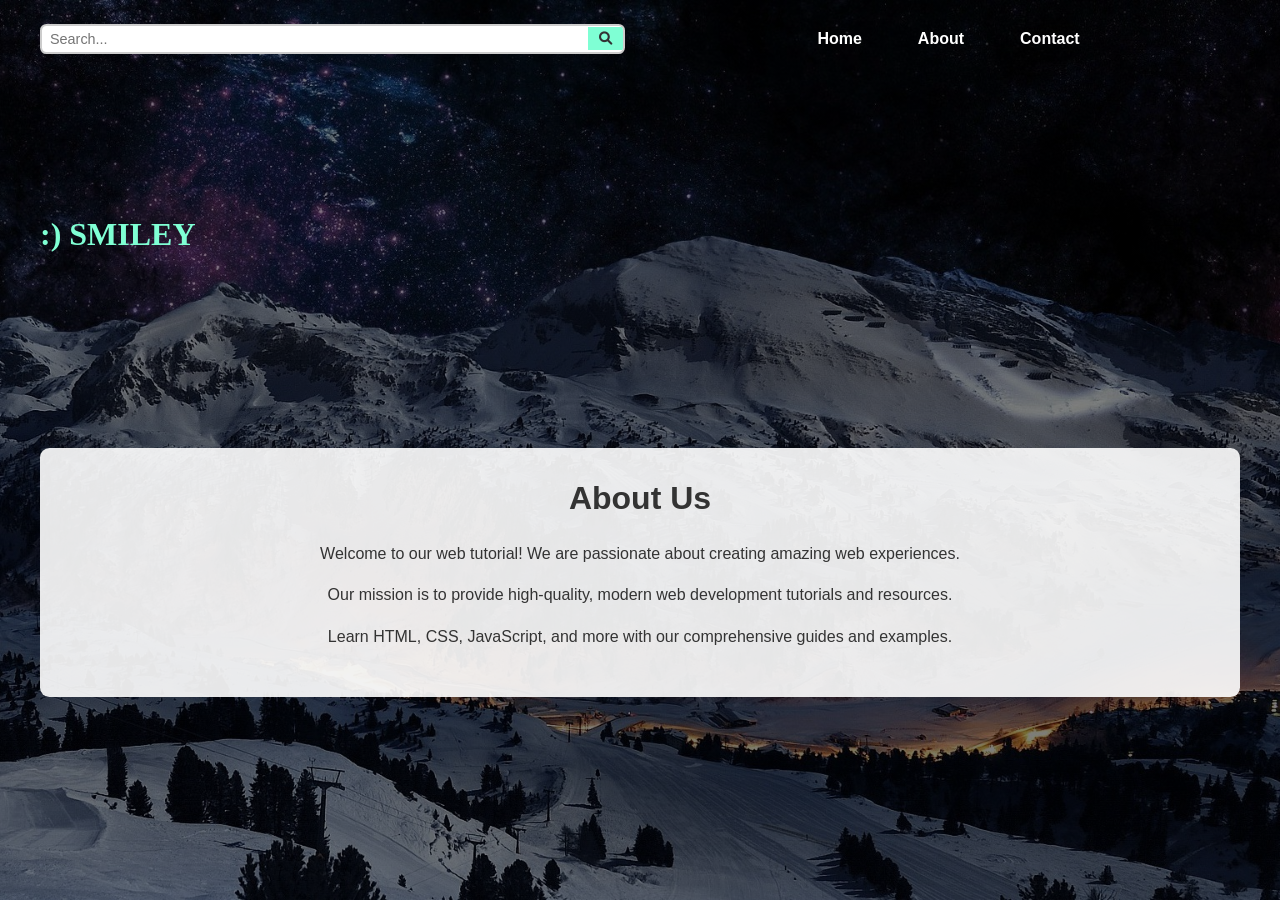
==== about.html @ 6f8d9c16 "fourth commit" ====
<!DOCTYPE html>
<html lang="en">
<head>
    <meta charset="UTF-8">
    <meta name="viewport" content="width=device-width, initial-scale=1.0">
    <title>About - Web Tutorial</title>
    <link rel="stylesheet" href="style.css">
    <link rel="stylesheet" href="https://cdnjs.cloudflare.com/ajax/libs/font-awesome/6.0.0/css/all.min.css">
</head>
<body>
    <div class="main">
        <div class="top-section">
            <div class="searchbox">
                <input type="text" placeholder="Search...">
                <button><i class="fas fa-search"></i></button>
            </div>
            <div class="menu">
                <ul>
                    <li><a href="index.html">Home</a></li>
                    <li><a href="about.html">About</a></li>
                    <li><a href="contact.html">Contact</a></li>
                </ul>
            </div>
        </div>
        <div class="navbar">
            <h2 class="logo">:) SMILEY</h2>
        </div>

        <div class="content">
            <h1>About Us</h1>
            <p>Welcome to our web tutorial! We are passionate about creating amazing web experiences.</p>
            <p>Our mission is to provide high-quality, modern web development tutorials and resources.</p>
            <p>Learn HTML, CSS, JavaScript, and more with our comprehensive guides and examples.</p>
        </div>
    </div>
</body>
</html>
---- style.css ----
* {
    margin: 0;
    padding: 0;
    box-sizing: border-box;
}

body {
    font-family: sans-serif;
    min-height: 100vh;
}

.main {
    width: 100%;
    min-height: 100vh;
    background: linear-gradient(to top, rgba(0, 0, 0, 0.5) 50%, rgba(0, 0, 0, 0.5) 50%), url('switzer.jpg');
    background-position: center;
    background-size: cover;
    background-repeat: no-repeat;
    background-attachment: fixed;

    display: grid;
    grid-template-rows: auto auto;
    gap: 1rem;
    align-items: start;
    justify-items: center;
    padding: 1.5rem;
}

.navbar {
    width: min(1200px, 100%);
    display: flex;
    justify-content: space-between;
    align-items: center;
    color: aquamarine;
}

.top-section {
    width: min(1200px, 100%);
    display: flex;
    justify-content: space-between;
    align-items: center;
    gap: 2rem;
}

.logo {
    font-size: 2rem;
    font-family: cursive;
    cursor: pointer;
}

.menu {
    width: min(1200px, 100%);
    display: flex;
    justify-content: center;
}

.menu ul {
    display: flex;
    align-items: center;
    gap: 1.5rem;
    list-style: none;
}

.menu a {
    color: white;
    text-decoration: none;
    font-weight: bold;
    padding: 0.6rem 1rem;
    border-radius: 0.4rem;
    transition: background-color 0.2s ease;
}

.menu a:hover,
.menu a:focus-visible {
    background-color: rgba(255, 255, 255, 0.2);
}

.searchbox {
    width: min(1200px, 100%);
    display: flex;
    justify-content: center;
    align-items: center;
    gap: 0; /* No gap between elements */
    border: 2px solid #ccc; /* Outer border for the whole component */
    border-radius: 0.4rem;
    overflow: hidden; /* Ensure rounded corners work */
    background-color: white; /* White background for input area */
}

.searchbox input {
    padding: 0.3rem 0.5rem; /* Half the padding */
    border: none; /* Remove all borders from input */
    border-radius: 0; /* Remove border radius */
    font-size: 0.9rem; /* Slightly smaller font */
    width: 100px; /* Half the width */
    outline: none;
    background-color: transparent; /* Transparent so container background shows */
    flex: 1; /* Make input take available space */
}

.searchbox button {
    padding: 0.3rem 0.5rem; /* Match input padding */
    border: none; /* Remove all borders from button */
    background-color: aquamarine;
    border-radius: 0; /* Remove border radius */
    cursor: pointer;
    color: #333;
    transition: background-color 0.2s ease;
    display: flex;
    align-items: center;
    justify-content: center;
    min-width: 35px; /* Smaller minimum width */
}

.searchbox button:hover,
.searchbox button:focus-visible {
    background-color: #7fffd4;
}

.login-panel {
    width: min(430px, 100%);
    background: rgba(255,255,255,0.9);
    border: 1px solid #ccc;
    border-radius: 0.6rem;
    padding: 1rem;
    text-align: center;
    color: #333;
    box-shadow: 0 4px 12px rgba(0,0,0,0.2);
}

.login-panel h3 {
    margin-bottom: 0.8rem;
    color: #333;
}

.login-form {
    display: grid;
    gap: 0.7rem;
}

.login-form label {
    font-size: 0.9rem;
    text-align: left;
}

.login-form input {
    width: 100%;
    padding: 0.55rem 0.65rem;
    border: 1px solid #999;
    border-radius: 0.35rem;
    font-size: 0.95rem;
}

.login-btn {
    background: aquamarine;
    color: #333;
    border: none;
    border-radius: 0.35rem;
    padding: 0.6rem 0.8rem;
    font-weight: bold;
    cursor: pointer;
    transition: background-color 0.2s ease;
}

.login-btn:hover,
.login-btn:focus {
    background-color: #7fffd4;
}

.login-note {
    margin-top: 0.6rem;
    font-size: 0.85rem;
}

.login-note a {
    text-decoration: none;
    color: blue;
}

.content {
    width: min(1200px, 100%);
    margin: 2rem auto;
    padding: 2rem;
    background: rgba(255, 255, 255, 0.9);
    border-radius: 0.6rem;
    color: #333;
    text-align: center;
}

.content h1 {
    margin-bottom: 1.5rem;
    color: #333;
}

.content p {
    margin-bottom: 1rem;
    line-height: 1.6;
}

.event-item, .video-item {
    background: rgba(255, 255, 255, 0.8);
    padding: 1.5rem;
    margin: 1rem 0;
    border-radius: 0.4rem;
    text-align: left;
}

.event-item h3, .video-item h3 {
    margin-bottom: 0.5rem;
    color: #333;
}

.video-grid {
    display: grid;
    grid-template-columns: repeat(auto-fit, minmax(300px, 1fr));
    gap: 1.5rem;
    margin-top: 2rem;
}

.contact-form {
    max-width: 500px;
    margin: 2rem auto;
}

.contact-form form {
    display: grid;
    gap: 1rem;
}

.contact-form label {
    font-weight: bold;
    text-align: left;
}

.contact-form input,
.contact-form textarea {
    padding: 0.75rem;
    border: 1px solid #ccc;
    border-radius: 0.3rem;
    font-size: 1rem;
}

.contact-form textarea {
    resize: vertical;
    min-height: 120px;
}

.contact-form button {
    background: aquamarine;
    color: #333;
    border: none;
    padding: 0.75rem;
    border-radius: 0.3rem;
    font-weight: bold;
    cursor: pointer;
    transition: background-color 0.2s ease;
}

.contact-form button:hover {
    background-color: #7fffd4;
}

.contact-info {
    margin-top: 3rem;
    text-align: center;
}

.contact-info h3 {
    margin-bottom: 1rem;
}

.contact-info p {
    margin: 0.5rem 0;
    display: flex;
    align-items: center;
    justify-content: center;
    gap: 0.5rem;
}

@media (max-width: 768px) {
    .main {
        grid-template-rows: auto auto;
        padding: 1rem;
    }

    .navbar,
    .top-section {
        width: 100%;
    }

    .top-section {
        flex-direction: column;
        gap: 1rem;
        align-items: center;
    }

    .menu ul {
        gap: 0.9rem;
        flex-wrap: wrap;
        justify-content: center;
    }

    .logo {
        font-size: 1.6rem;
    }

    .searchbox input {
        width: 75px; /* Smaller width for mobile */
    }

    ul li a:hove{
        color:aquamarine;
    }

}
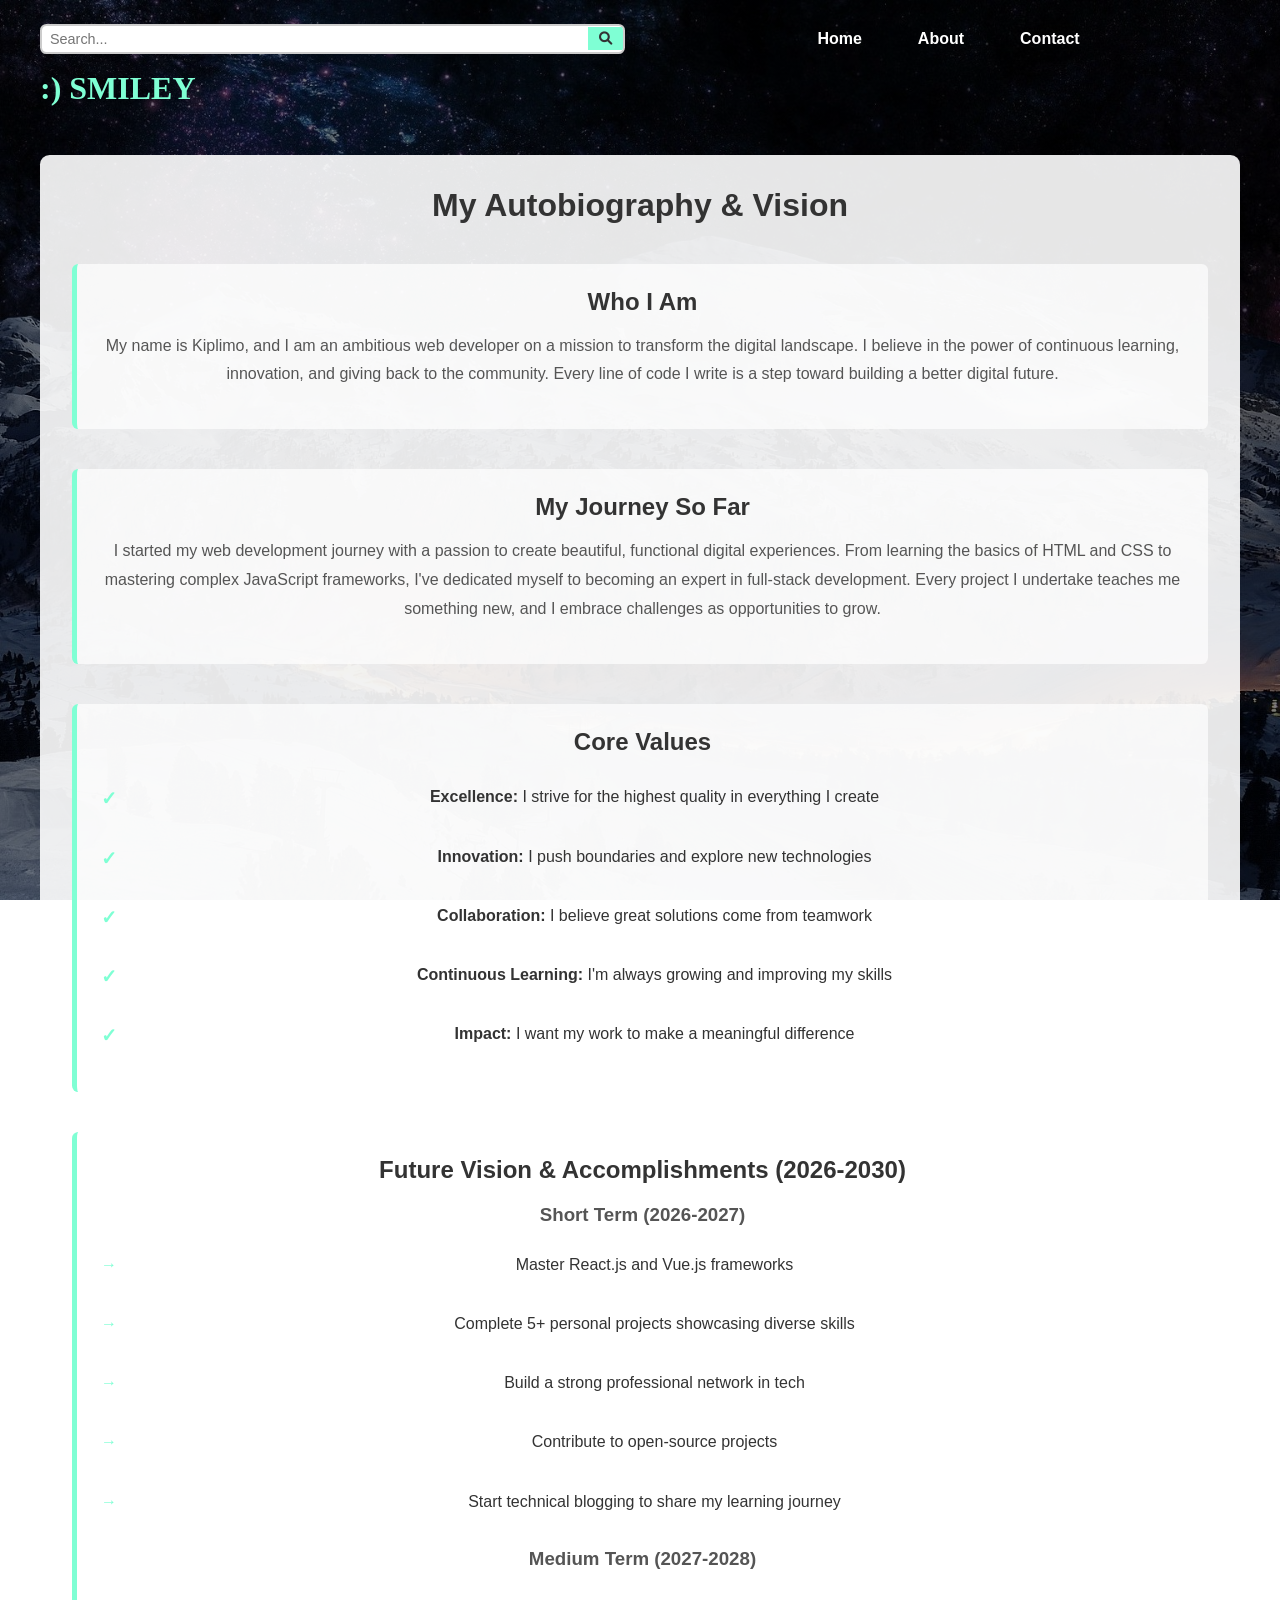
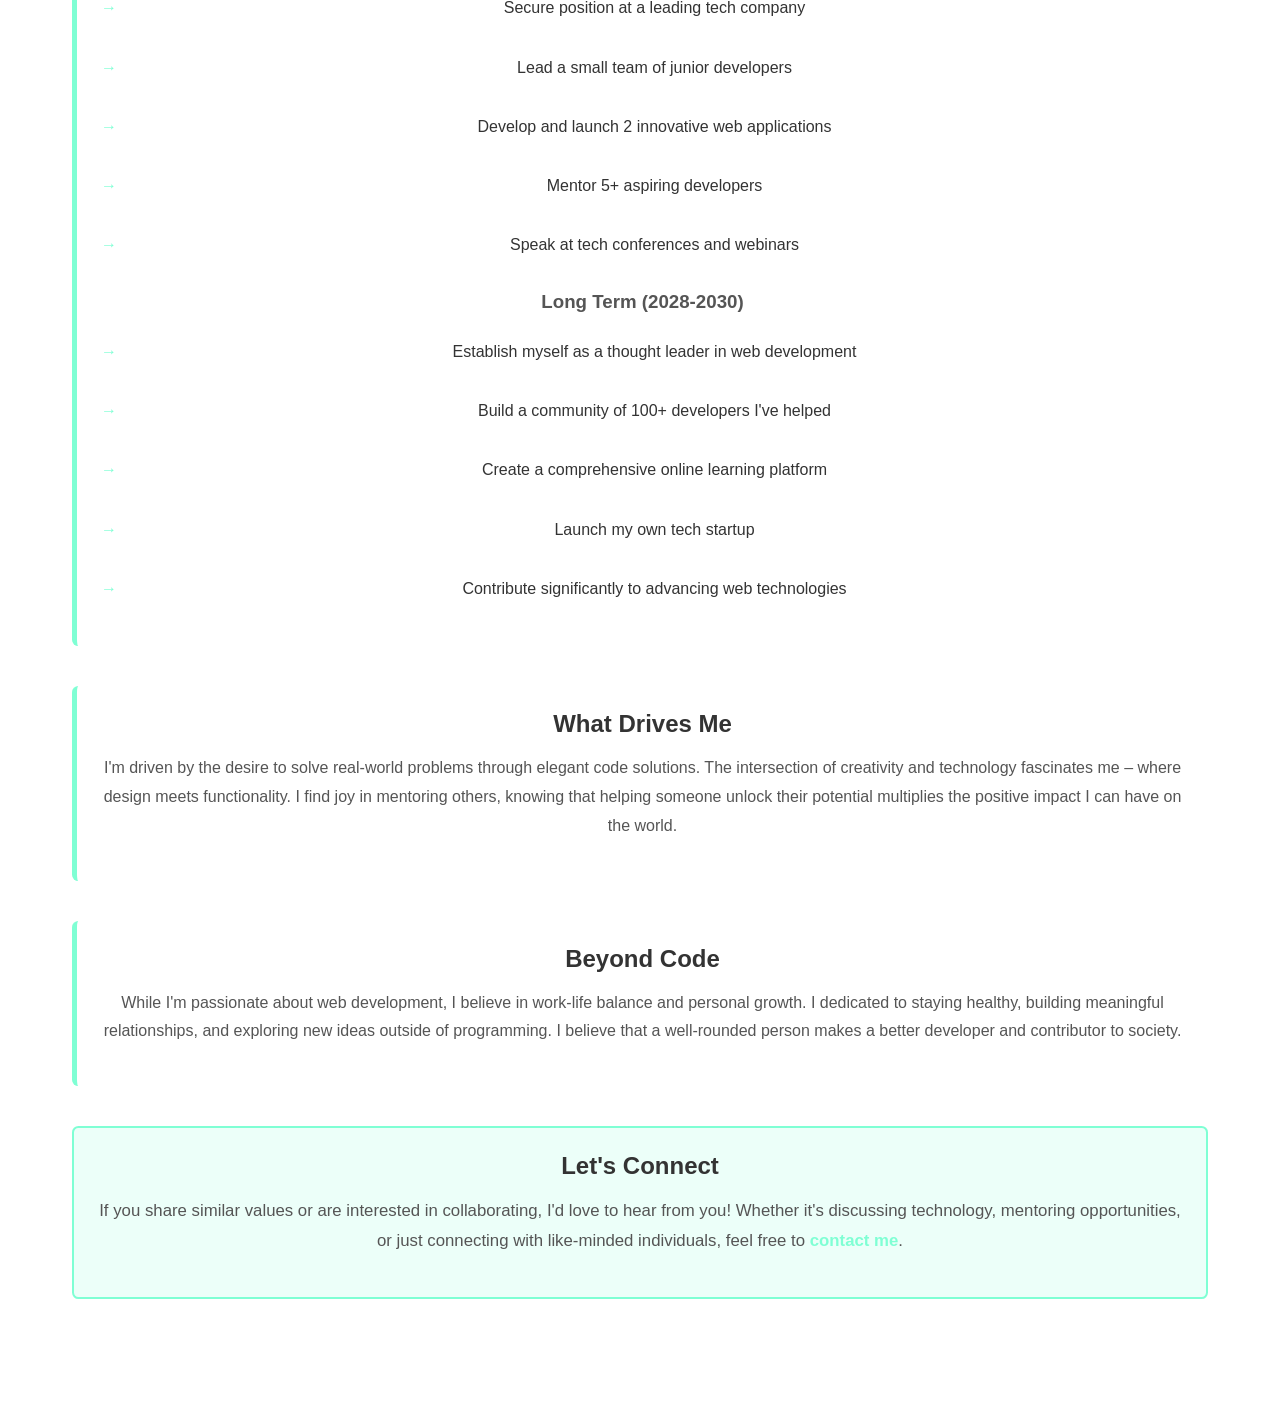
==== commit 8fdabfc2: "sixth commit" ====
--- a/about.html
+++ b/about.html
@@ -27,10 +27,73 @@
         </div>
 
         <div class="content">
-            <h1>About Us</h1>
-            <p>Welcome to our web tutorial! We are passionate about creating amazing web experiences.</p>
-            <p>Our mission is to provide high-quality, modern web development tutorials and resources.</p>
-            <p>Learn HTML, CSS, JavaScript, and more with our comprehensive guides and examples.</p>
+            <h1>My Autobiography & Vision</h1>
+            
+            <div class="bio-section">
+                <h2>Who I Am</h2>
+                <p>My name is Kiplimo, and I am an ambitious web developer on a mission to transform the digital landscape. I believe in the power of continuous learning, innovation, and giving back to the community. Every line of code I write is a step toward building a better digital future.</p>
+            </div>
+
+            <div class="bio-section">
+                <h2>My Journey So Far</h2>
+                <p>I started my web development journey with a passion to create beautiful, functional digital experiences. From learning the basics of HTML and CSS to mastering complex JavaScript frameworks, I've dedicated myself to becoming an expert in full-stack development. Every project I undertake teaches me something new, and I embrace challenges as opportunities to grow.</p>
+            </div>
+
+            <div class="bio-section">
+                <h2>Core Values</h2>
+                <ul class="values-list">
+                    <li><strong>Excellence:</strong> I strive for the highest quality in everything I create</li>
+                    <li><strong>Innovation:</strong> I push boundaries and explore new technologies</li>
+                    <li><strong>Collaboration:</strong> I believe great solutions come from teamwork</li>
+                    <li><strong>Continuous Learning:</strong> I'm always growing and improving my skills</li>
+                    <li><strong>Impact:</strong> I want my work to make a meaningful difference</li>
+                </ul>
+            </div>
+
+            <div class="bio-section">
+                <h2>Future Vision & Accomplishments (2026-2030)</h2>
+                <h3>Short Term (2026-2027)</h3>
+                <ul class="future-goals">
+                    <li>Master React.js and Vue.js frameworks</li>
+                    <li>Complete 5+ personal projects showcasing diverse skills</li>
+                    <li>Build a strong professional network in tech</li>
+                    <li>Contribute to open-source projects</li>
+                    <li>Start technical blogging to share my learning journey</li>
+                </ul>
+
+                <h3>Medium Term (2027-2028)</h3>
+                <ul class="future-goals">
+                    <li>Secure position at a leading tech company</li>
+                    <li>Lead a small team of junior developers</li>
+                    <li>Develop and launch 2 innovative web applications</li>
+                    <li>Mentor 5+ aspiring developers</li>
+                    <li>Speak at tech conferences and webinars</li>
+                </ul>
+
+                <h3>Long Term (2028-2030)</h3>
+                <ul class="future-goals">
+                    <li>Establish myself as a thought leader in web development</li>
+                    <li>Build a community of 100+ developers I've helped</li>
+                    <li>Create a comprehensive online learning platform</li>
+                    <li>Launch my own tech startup</li>
+                    <li>Contribute significantly to advancing web technologies</li>
+                </ul>
+            </div>
+
+            <div class="bio-section">
+                <h2>What Drives Me</h2>
+                <p>I'm driven by the desire to solve real-world problems through elegant code solutions. The intersection of creativity and technology fascinates me – where design meets functionality. I find joy in mentoring others, knowing that helping someone unlock their potential multiplies the positive impact I can have on the world.</p>
+            </div>
+
+            <div class="bio-section">
+                <h2>Beyond Code</h2>
+                <p>While I'm passionate about web development, I believe in work-life balance and personal growth. I dedicated to staying healthy, building meaningful relationships, and exploring new ideas outside of programming. I believe that a well-rounded person makes a better developer and contributor to society.</p>
+            </div>
+
+            <div class="bio-section closing">
+                <h2>Let's Connect</h2>
+                <p>If you share similar values or are interested in collaborating, I'd love to hear from you! Whether it's discussing technology, mentoring opportunities, or just connecting with like-minded individuals, feel free to <a href="contact.html">contact me</a>.</p>
+            </div>
         </div>
     </div>
 </body>
--- a/style.css
+++ b/style.css
@@ -277,6 +277,133 @@
     gap: 0.5rem;
 }
 
+.bio-summary {
+    text-align: left;
+    margin: 2rem 0;
+}
+
+.bio-summary h2 {
+    color: #333;
+    margin-bottom: 1rem;
+}
+
+.bio-summary h3 {
+    color: #555;
+    margin-top: 1.5rem;
+    margin-bottom: 0.8rem;
+}
+
+.bio-summary p {
+    line-height: 1.8;
+    margin-bottom: 1rem;
+    color: #555;
+}
+
+.bio-summary a {
+    color: aquamarine;
+    text-decoration: none;
+    font-weight: bold;
+}
+
+.bio-summary a:hover {
+    text-decoration: underline;
+}
+
+.achievements {
+    list-style: none;
+    padding-left: 0;
+    margin: 1.5rem 0;
+}
+
+.achievements li {
+    padding: 0.8rem 1.2rem;
+    margin: 0.5rem 0;
+    background: rgba(127, 255, 212, 0.1);
+    border-left: 4px solid aquamarine;
+    border-radius: 0.3rem;
+    font-size: 1.05rem;
+}
+
+.bio-section {
+    margin: 2.5rem 0;
+    padding: 1.5rem;
+    background: rgba(255, 255, 255, 0.7);
+    border-radius: 0.4rem;
+    border-left: 5px solid aquamarine;
+}
+
+.bio-section h2 {
+    color: #333;
+    margin-top: 0;
+    margin-bottom: 1rem;
+}
+
+.bio-section h3 {
+    color: #555;
+    margin-top: 1.3rem;
+    margin-bottom: 0.8rem;
+}
+
+.bio-section p {
+    line-height: 1.8;
+    color: #555;
+    margin-bottom: 1rem;
+}
+
+.bio-section a {
+    color: aquamarine;
+    text-decoration: none;
+    font-weight: bold;
+}
+
+.bio-section a:hover {
+    text-decoration: underline;
+}
+
+.values-list, .future-goals {
+    list-style: none;
+    padding-left: 0;
+}
+
+.values-list li, .future-goals li {
+    padding: 0.8rem 0;
+    padding-left: 1.5rem;
+    margin: 0.5rem 0;
+    position: relative;
+    line-height: 1.6;
+}
+
+.values-list li:before {
+    content: "✓";
+    position: absolute;
+    left: 0;
+    color: aquamarine;
+    font-weight: bold;
+    font-size: 1.2rem;
+}
+
+.future-goals li:before {
+    content: "→";
+    position: absolute;
+    left: 0;
+    color: aquamarine;
+    font-weight: bold;
+}
+
+.bio-section.closing {
+    background: rgba(127, 255, 212, 0.15);
+    text-align: center;
+    border: 2px solid aquamarine;
+}
+
+.bio-section.closing h2 {
+    color: #333;
+}
+
+.bio-section.closing p {
+    font-size: 1.05rem;
+}
+
 @media (max-width: 768px) {
     .main {
         grid-template-rows: auto auto;
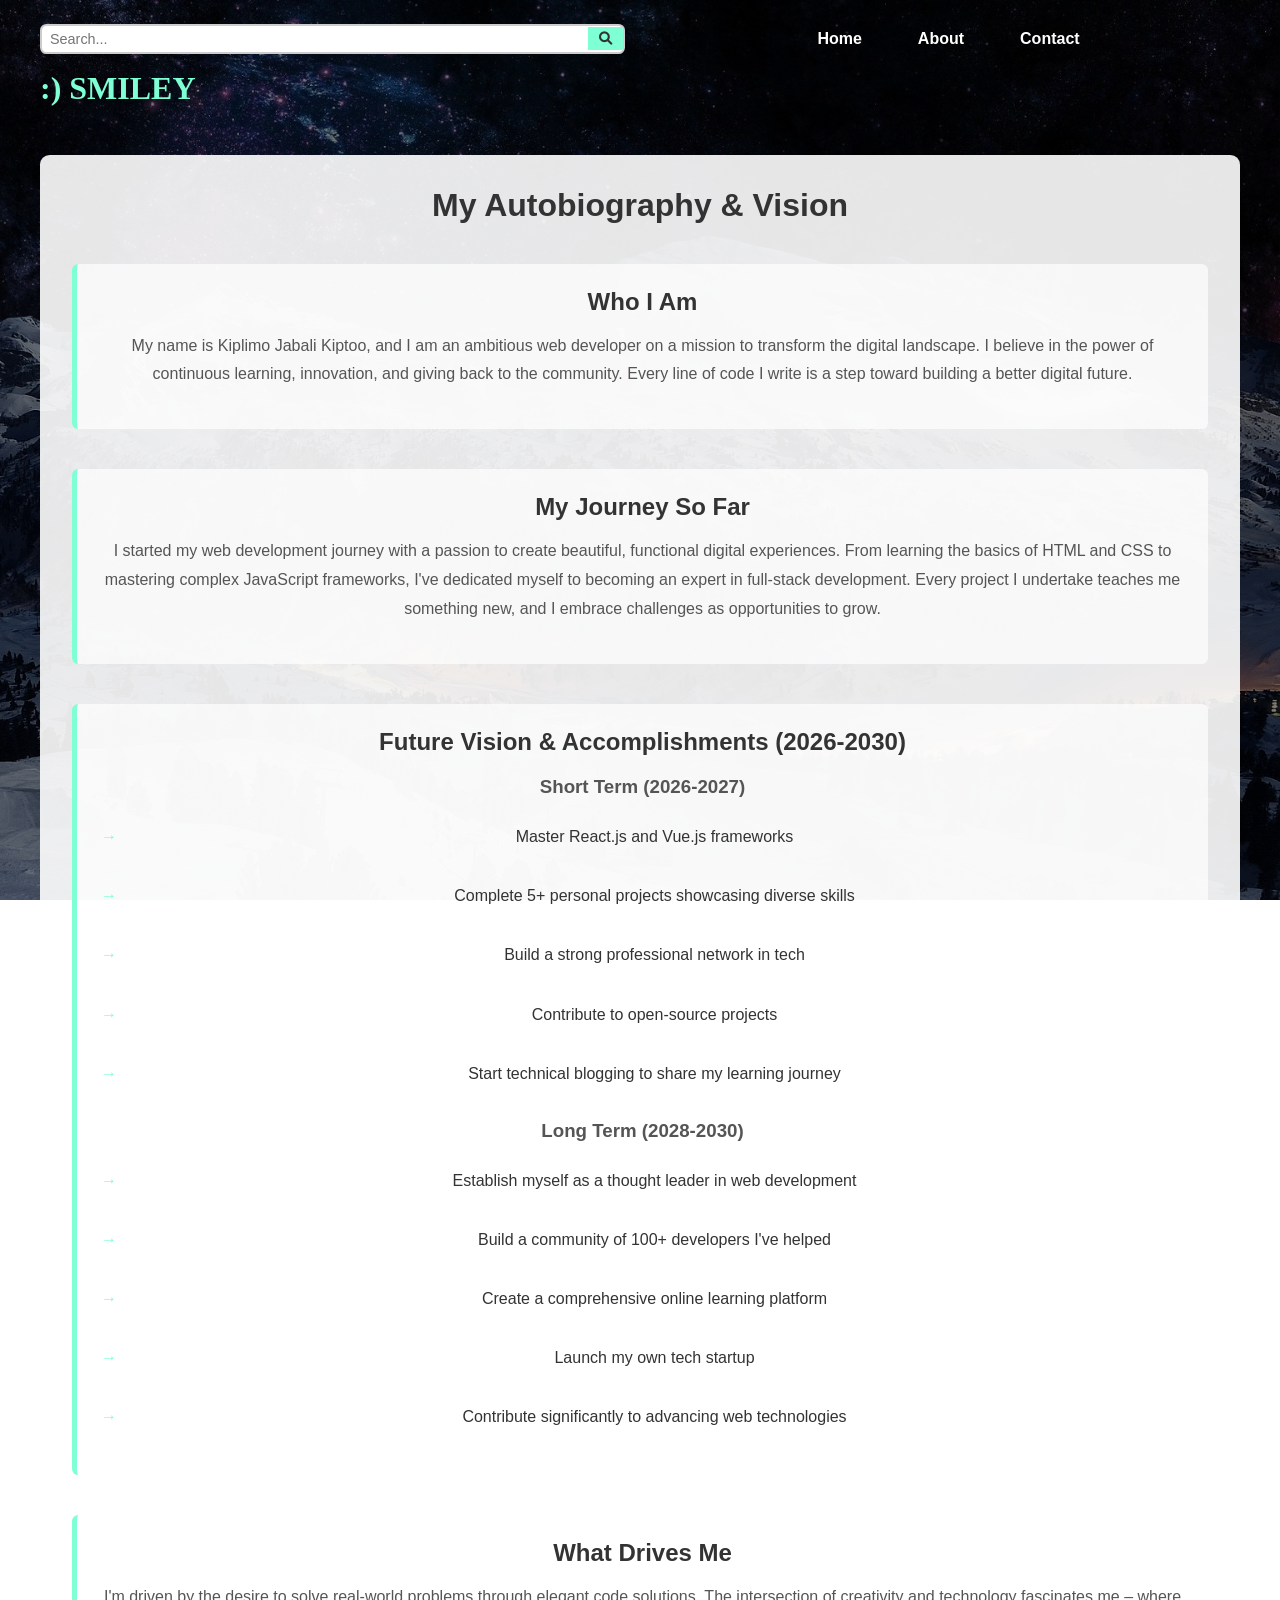
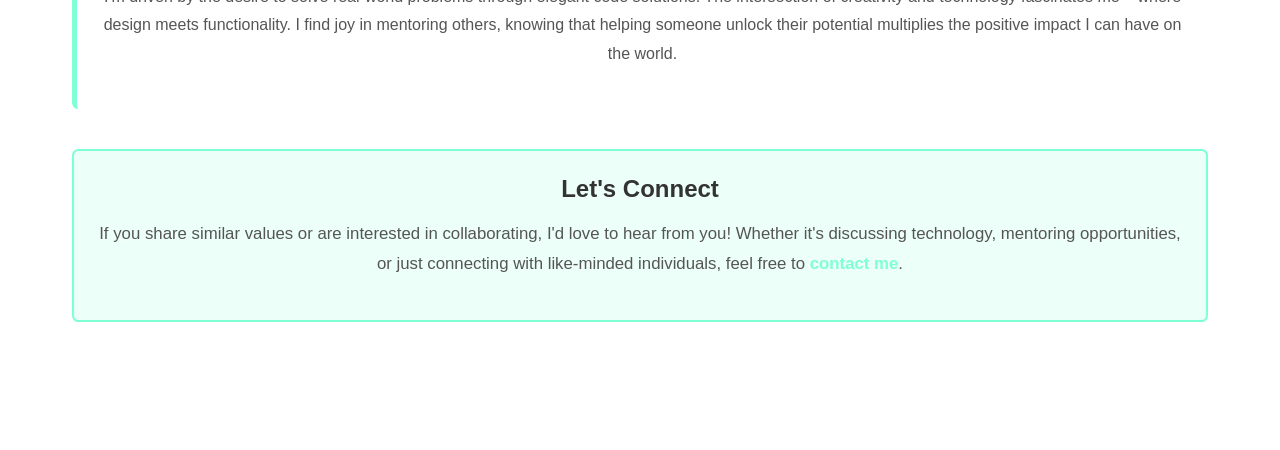
==== commit 5bb7e946: "seventh commit" ====
--- a/about.html
+++ b/about.html
@@ -26,28 +26,19 @@
             <h2 class="logo">:) SMILEY</h2>
         </div>
 
+        <div id="search-results" style="display:none; width: min(1200px, 100%); margin: 1.5rem auto; padding: 1.5rem; background: rgba(255, 255, 255, 0.95); border-radius: 0.6rem; color: #333;"></div>
+
         <div class="content">
             <h1>My Autobiography & Vision</h1>
             
             <div class="bio-section">
                 <h2>Who I Am</h2>
-                <p>My name is Kiplimo, and I am an ambitious web developer on a mission to transform the digital landscape. I believe in the power of continuous learning, innovation, and giving back to the community. Every line of code I write is a step toward building a better digital future.</p>
+                <p>My name is Kiplimo Jabali Kiptoo, and I am an ambitious web developer on a mission to transform the digital landscape. I believe in the power of continuous learning, innovation, and giving back to the community. Every line of code I write is a step toward building a better digital future.</p>
             </div>
 
             <div class="bio-section">
                 <h2>My Journey So Far</h2>
                 <p>I started my web development journey with a passion to create beautiful, functional digital experiences. From learning the basics of HTML and CSS to mastering complex JavaScript frameworks, I've dedicated myself to becoming an expert in full-stack development. Every project I undertake teaches me something new, and I embrace challenges as opportunities to grow.</p>
-            </div>
-
-            <div class="bio-section">
-                <h2>Core Values</h2>
-                <ul class="values-list">
-                    <li><strong>Excellence:</strong> I strive for the highest quality in everything I create</li>
-                    <li><strong>Innovation:</strong> I push boundaries and explore new technologies</li>
-                    <li><strong>Collaboration:</strong> I believe great solutions come from teamwork</li>
-                    <li><strong>Continuous Learning:</strong> I'm always growing and improving my skills</li>
-                    <li><strong>Impact:</strong> I want my work to make a meaningful difference</li>
-                </ul>
             </div>
 
             <div class="bio-section">
@@ -59,15 +50,6 @@
                     <li>Build a strong professional network in tech</li>
                     <li>Contribute to open-source projects</li>
                     <li>Start technical blogging to share my learning journey</li>
-                </ul>
-
-                <h3>Medium Term (2027-2028)</h3>
-                <ul class="future-goals">
-                    <li>Secure position at a leading tech company</li>
-                    <li>Lead a small team of junior developers</li>
-                    <li>Develop and launch 2 innovative web applications</li>
-                    <li>Mentor 5+ aspiring developers</li>
-                    <li>Speak at tech conferences and webinars</li>
                 </ul>
 
                 <h3>Long Term (2028-2030)</h3>
@@ -85,16 +67,12 @@
                 <p>I'm driven by the desire to solve real-world problems through elegant code solutions. The intersection of creativity and technology fascinates me – where design meets functionality. I find joy in mentoring others, knowing that helping someone unlock their potential multiplies the positive impact I can have on the world.</p>
             </div>
 
-            <div class="bio-section">
-                <h2>Beyond Code</h2>
-                <p>While I'm passionate about web development, I believe in work-life balance and personal growth. I dedicated to staying healthy, building meaningful relationships, and exploring new ideas outside of programming. I believe that a well-rounded person makes a better developer and contributor to society.</p>
-            </div>
-
             <div class="bio-section closing">
                 <h2>Let's Connect</h2>
                 <p>If you share similar values or are interested in collaborating, I'd love to hear from you! Whether it's discussing technology, mentoring opportunities, or just connecting with like-minded individuals, feel free to <a href="contact.html">contact me</a>.</p>
             </div>
         </div>
     </div>
+    <script src="search.js"></script>
 </body>
 </html>
--- a/style.css
+++ b/style.css
@@ -404,6 +404,60 @@
     font-size: 1.05rem;
 }
 
+#search-results {
+    outline: 2px solid aquamarine;
+}
+
+#search-results h3 {
+    color: #333;
+    margin-top: 0;
+    margin-bottom: 1.5rem;
+    font-size: 1.3rem;
+}
+
+.search-result-item {
+    background: rgba(127, 255, 212, 0.08);
+    border-left: 4px solid aquamarine;
+    padding: 1rem;
+    margin-bottom: 1rem;
+    border-radius: 0.3rem;
+}
+
+.search-result-item h4 {
+    margin: 0 0 0.5rem 0;
+    color: #333;
+}
+
+.search-result-item h4 a {
+    color: aquamarine;
+    text-decoration: none;
+    font-weight: bold;
+}
+
+.search-result-item h4 a:hover {
+    text-decoration: underline;
+}
+
+.search-result-item p {
+    margin: 0.5rem 0;
+    color: #555;
+    font-size: 0.95rem;
+    line-height: 1.5;
+}
+
+.result-page {
+    font-size: 0.85rem;
+    color: #888;
+    font-style: italic;
+}
+
+.no-results {
+    text-align: center;
+    color: #999;
+    padding: 2rem 1rem;
+    font-size: 1rem;
+}
+
 @media (max-width: 768px) {
     .main {
         grid-template-rows: auto auto;
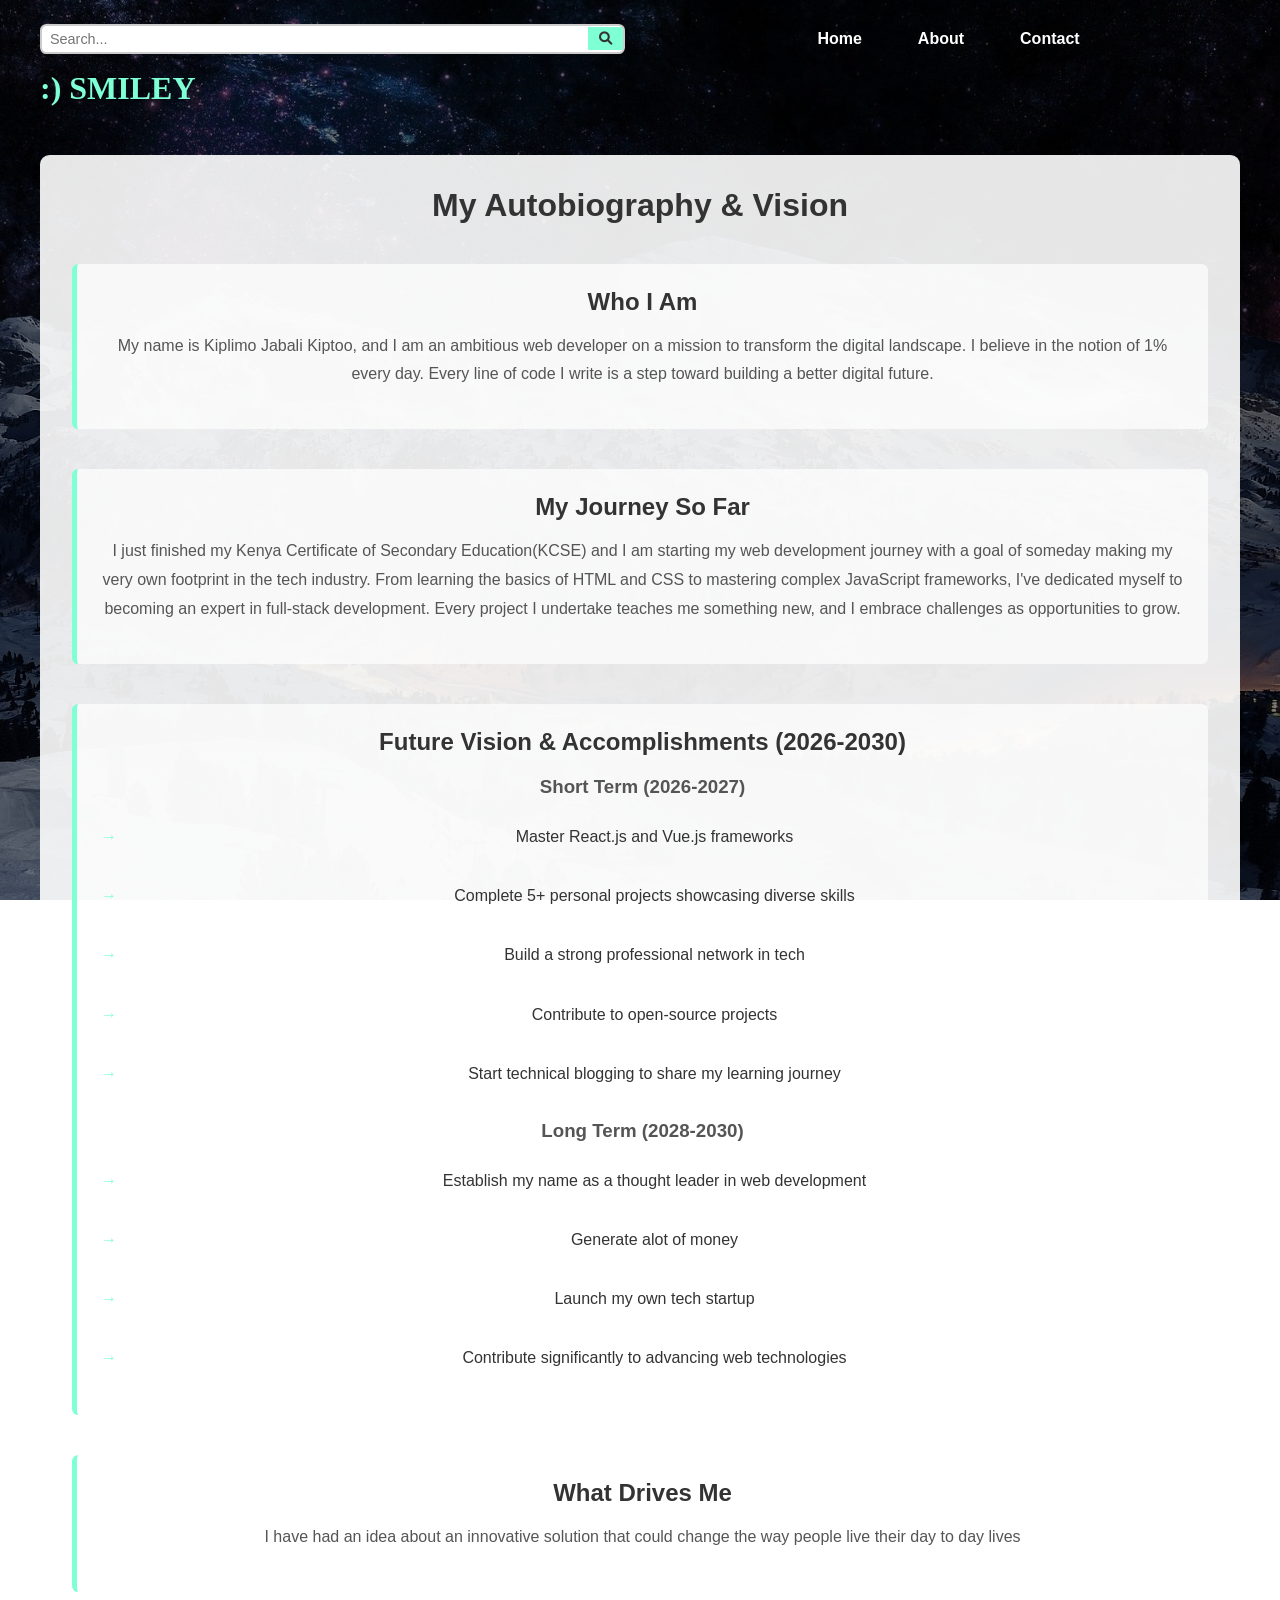
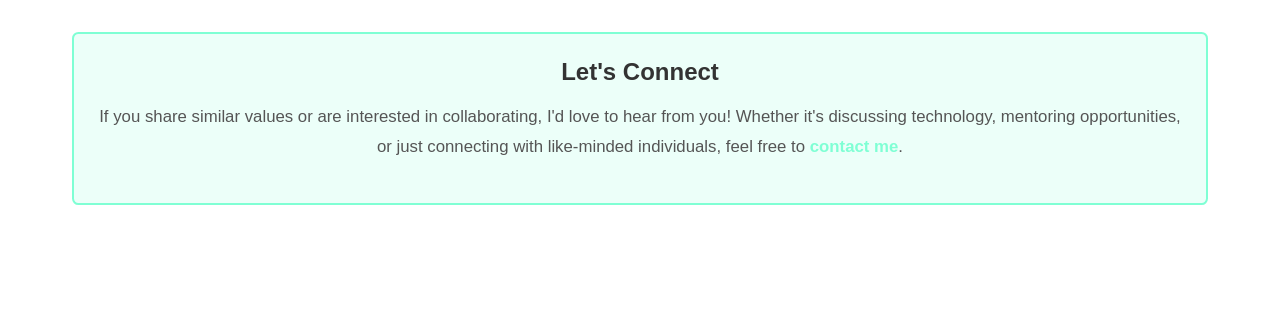
==== commit c4b6c4c9: "Commit eight" ====
--- a/about.html
+++ b/about.html
@@ -33,12 +33,12 @@
             
             <div class="bio-section">
                 <h2>Who I Am</h2>
-                <p>My name is Kiplimo Jabali Kiptoo, and I am an ambitious web developer on a mission to transform the digital landscape. I believe in the power of continuous learning, innovation, and giving back to the community. Every line of code I write is a step toward building a better digital future.</p>
+                <p>My name is Kiplimo Jabali Kiptoo, and I am an ambitious web developer on a mission to transform the digital landscape. I believe in the notion of 1% every day. Every line of code I write is a step toward building a better digital future.</p>
             </div>
 
             <div class="bio-section">
                 <h2>My Journey So Far</h2>
-                <p>I started my web development journey with a passion to create beautiful, functional digital experiences. From learning the basics of HTML and CSS to mastering complex JavaScript frameworks, I've dedicated myself to becoming an expert in full-stack development. Every project I undertake teaches me something new, and I embrace challenges as opportunities to grow.</p>
+                <p>I just finished my Kenya Certificate of Secondary Education(KCSE) and I am  starting my web development journey with a goal of someday making my very own footprint in the tech industry. From learning the basics of HTML and CSS to mastering complex JavaScript frameworks, I've dedicated myself to becoming an expert in full-stack development. Every project I undertake teaches me something new, and I embrace challenges as opportunities to grow.</p>
             </div>
 
             <div class="bio-section">
@@ -54,9 +54,8 @@
 
                 <h3>Long Term (2028-2030)</h3>
                 <ul class="future-goals">
-                    <li>Establish myself as a thought leader in web development</li>
-                    <li>Build a community of 100+ developers I've helped</li>
-                    <li>Create a comprehensive online learning platform</li>
+                    <li>Establish my name as a thought leader in web development</li>
+                    <li>Generate alot of money</li>
                     <li>Launch my own tech startup</li>
                     <li>Contribute significantly to advancing web technologies</li>
                 </ul>
@@ -64,7 +63,7 @@
 
             <div class="bio-section">
                 <h2>What Drives Me</h2>
-                <p>I'm driven by the desire to solve real-world problems through elegant code solutions. The intersection of creativity and technology fascinates me – where design meets functionality. I find joy in mentoring others, knowing that helping someone unlock their potential multiplies the positive impact I can have on the world.</p>
+                <p>I have had an idea about an innovative solution that could change the way people live their day to day lives</p>
             </div>
 
             <div class="bio-section closing">
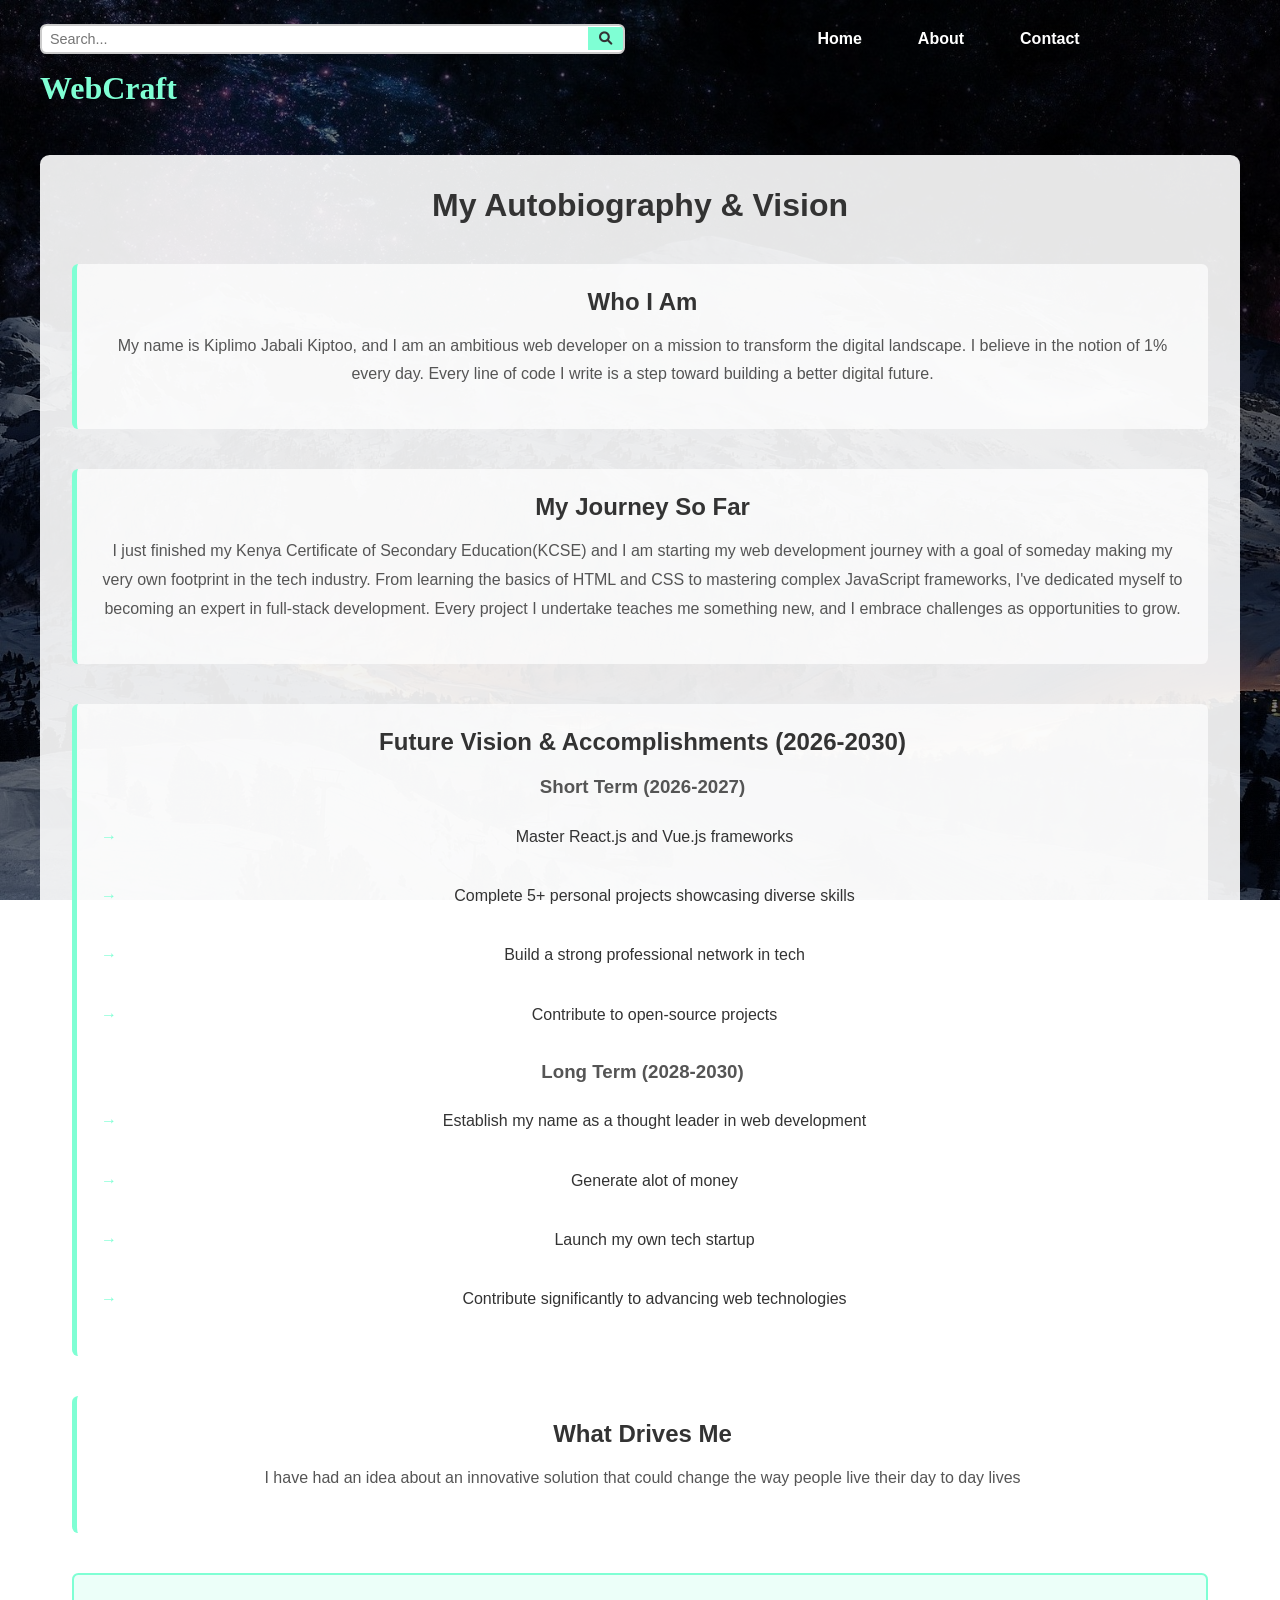
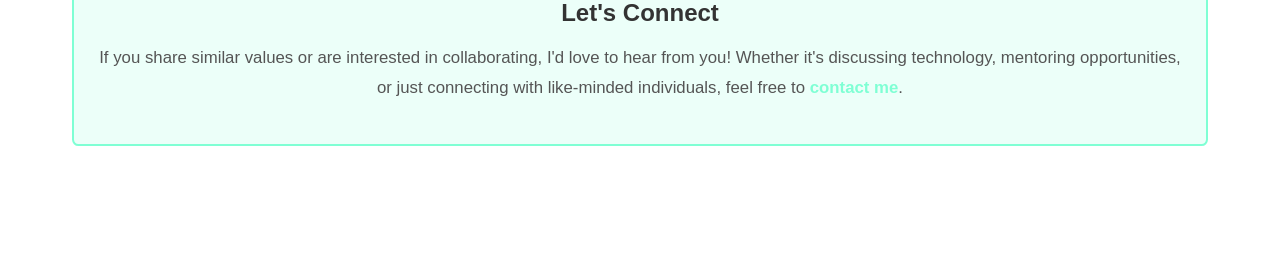
==== commit 8cfd8090: "Commit nine" ====
--- a/about.html
+++ b/about.html
@@ -23,7 +23,7 @@
             </div>
         </div>
         <div class="navbar">
-            <h2 class="logo">:) SMILEY</h2>
+            <h2 class="logo">WebCraft</h2>
         </div>
 
         <div id="search-results" style="display:none; width: min(1200px, 100%); margin: 1.5rem auto; padding: 1.5rem; background: rgba(255, 255, 255, 0.95); border-radius: 0.6rem; color: #333;"></div>
@@ -49,7 +49,6 @@
                     <li>Complete 5+ personal projects showcasing diverse skills</li>
                     <li>Build a strong professional network in tech</li>
                     <li>Contribute to open-source projects</li>
-                    <li>Start technical blogging to share my learning journey</li>
                 </ul>
 
                 <h3>Long Term (2028-2030)</h3>
